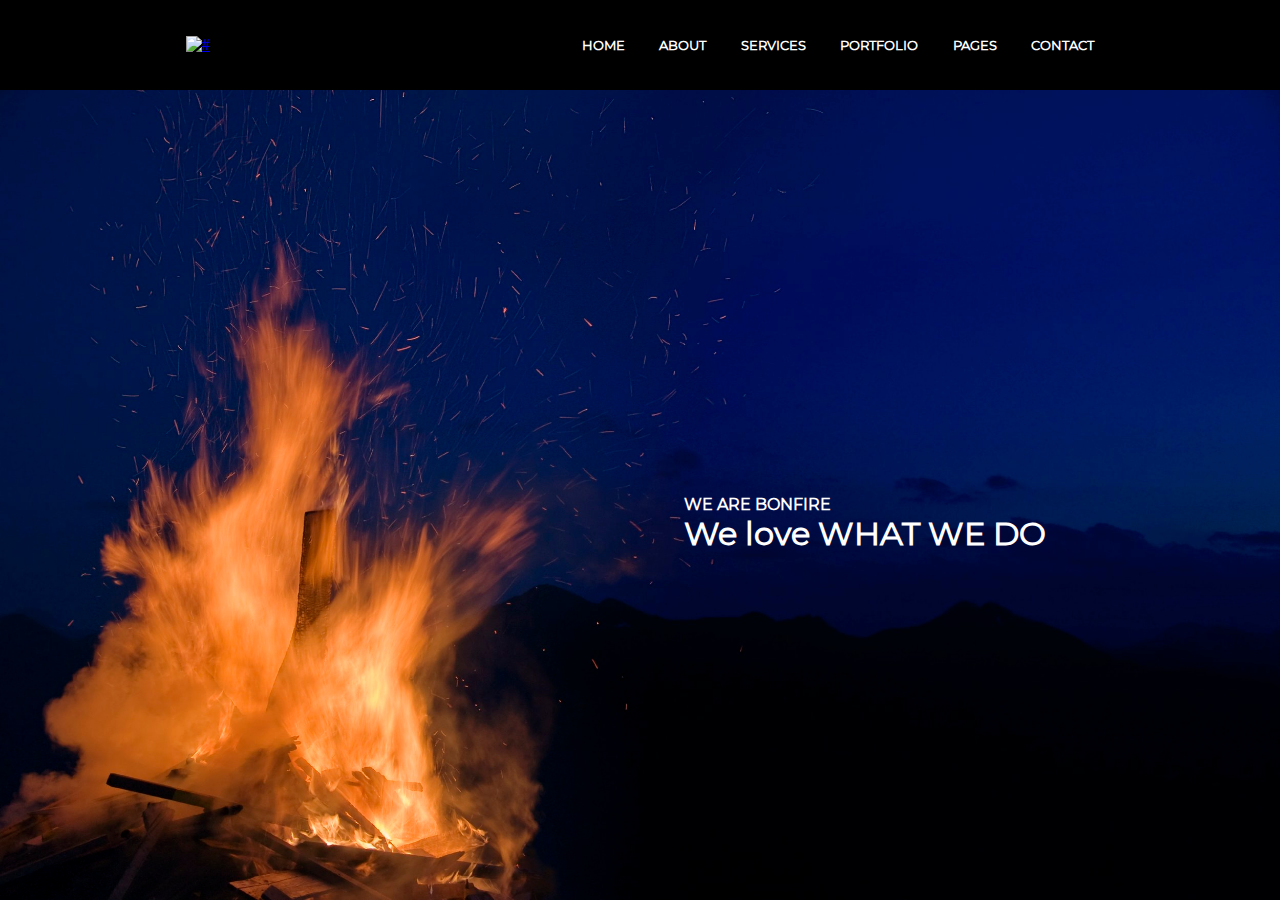
==== SegundoReto/index.html @ 828c5211 "se creo rama feature-css con carpeta SegundoReto subcarpetas images y styles y archivo index.html co" ====
<!DOCTYPE html>
<html lang="es">
    <head>
        <meta charset="UTF-8">
        <meta name="author" content="Rolando Arenas">
        <meta name ="description" content="Maquetación en HTML5 y CSS3 en el contexto de la Hackaton 4 de PachaQtec.">
        <meta name="viewport" content="width=device-width, initial-scale=1.0">
        <link rel="stylesheet" href="./styles/reset.css">
        <link rel="stylesheet" href="./styles/fonts.css">
        <link rel="stylesheet" href="./styles/main.css">
        <title>Maquetación en HTML5 y CSS</title>
    </head>

<body>

    <header>
        
        <section class="headersuperior">

            <a href="index.html" title="Home"><img class="headerlogo" src="#" alt="#"></a>

            <nav>
                <ul>
                    <li><a class="headermenu" href="index.html" title="Home" target="_blank">HOME</a></li>
                    <li><a class="headermenu" href="about.html" title="About" target="_blank">ABOUT</a></li>
                    <li><a class="headermenu" href="services.html" title="Services" target="_blank">SERVICES</a></li>
                    <li><a class="headermenu" href="portfolio.html" title="Portfolio" target="_blank">PORTFOLIO</a></li>
                    <li><a class="headermenu" href="pages.html" title="Services" target="_blank">PAGES</a></li>
                    <li><a class="headermenu" href="contact.html" title="Portfolio" target="_blank">CONTACT</a></li>
                </ul>
            </nav>

        </section>

        <section class="headerinferior">

            <h1>
                <p class="headerpretitulo">WE ARE BONFIRE</p>
                <p class="headertitulo">We love WHAT WE DO</p>
            </h1>

        </section>

    </header>
    
</body>
</html>
---- SegundoReto/styles/fonts.css ----
@font-face {
    font-family: 'Montserrat';
    src: url('Montserrat-Regular.woff2') format('woff2'),
        url('Montserrat-Regular.woff') format('woff');
    font-weight: normal;
    font-style: normal;
    font-display: swap;
}
---- SegundoReto/styles/main.css ----
header {
    background-color: #ffff;
    width: 100vw;
    height: 100vh;
}

.headersuperior {
    width: 100%;
    height: 10%;
    background: black;
    position: relative;
    display: flex;
    justify-content: space-around;
    align-items: center;
} 

.headerinferior{
    width: 100%;
    height: 90%;
    background-image: url(../images/BonfirePortada.jpg);
    background-size: 100% 100%;
    position: relative;
}

.headersuperior > a {
    background: black;
}

.headersuperior > nav {
    width: 40%;
    background: black;
}

.headerlogo {
    width: 120px;
}

.headersuperior nav ul {
    list-style: none;
    display: flex;
    justify-content: space-between;
    align-items: center;
}

.headermenu {
    color: white;
    text-decoration: none;
    font-family: 'Montserrat', sans-serif;
    font-size: 0.8rem;
    font-weight: 700;
}

h1 {
    
    width: 500px;
    margin: 0rem 6rem 0rem 0rem;
    position: absolute;
    right: 0;
    top: 50%;
}

.headerpretitulo {
    color: white;
    font-family: 'Montserrat', sans-serif;
    font-size: 1rem;
    font-weight: 700;
}

.headertitulo {
    color: white;
    font-family: 'Montserrat', sans-serif;
    font-size: 2rem;
    font-weight: 700;
}
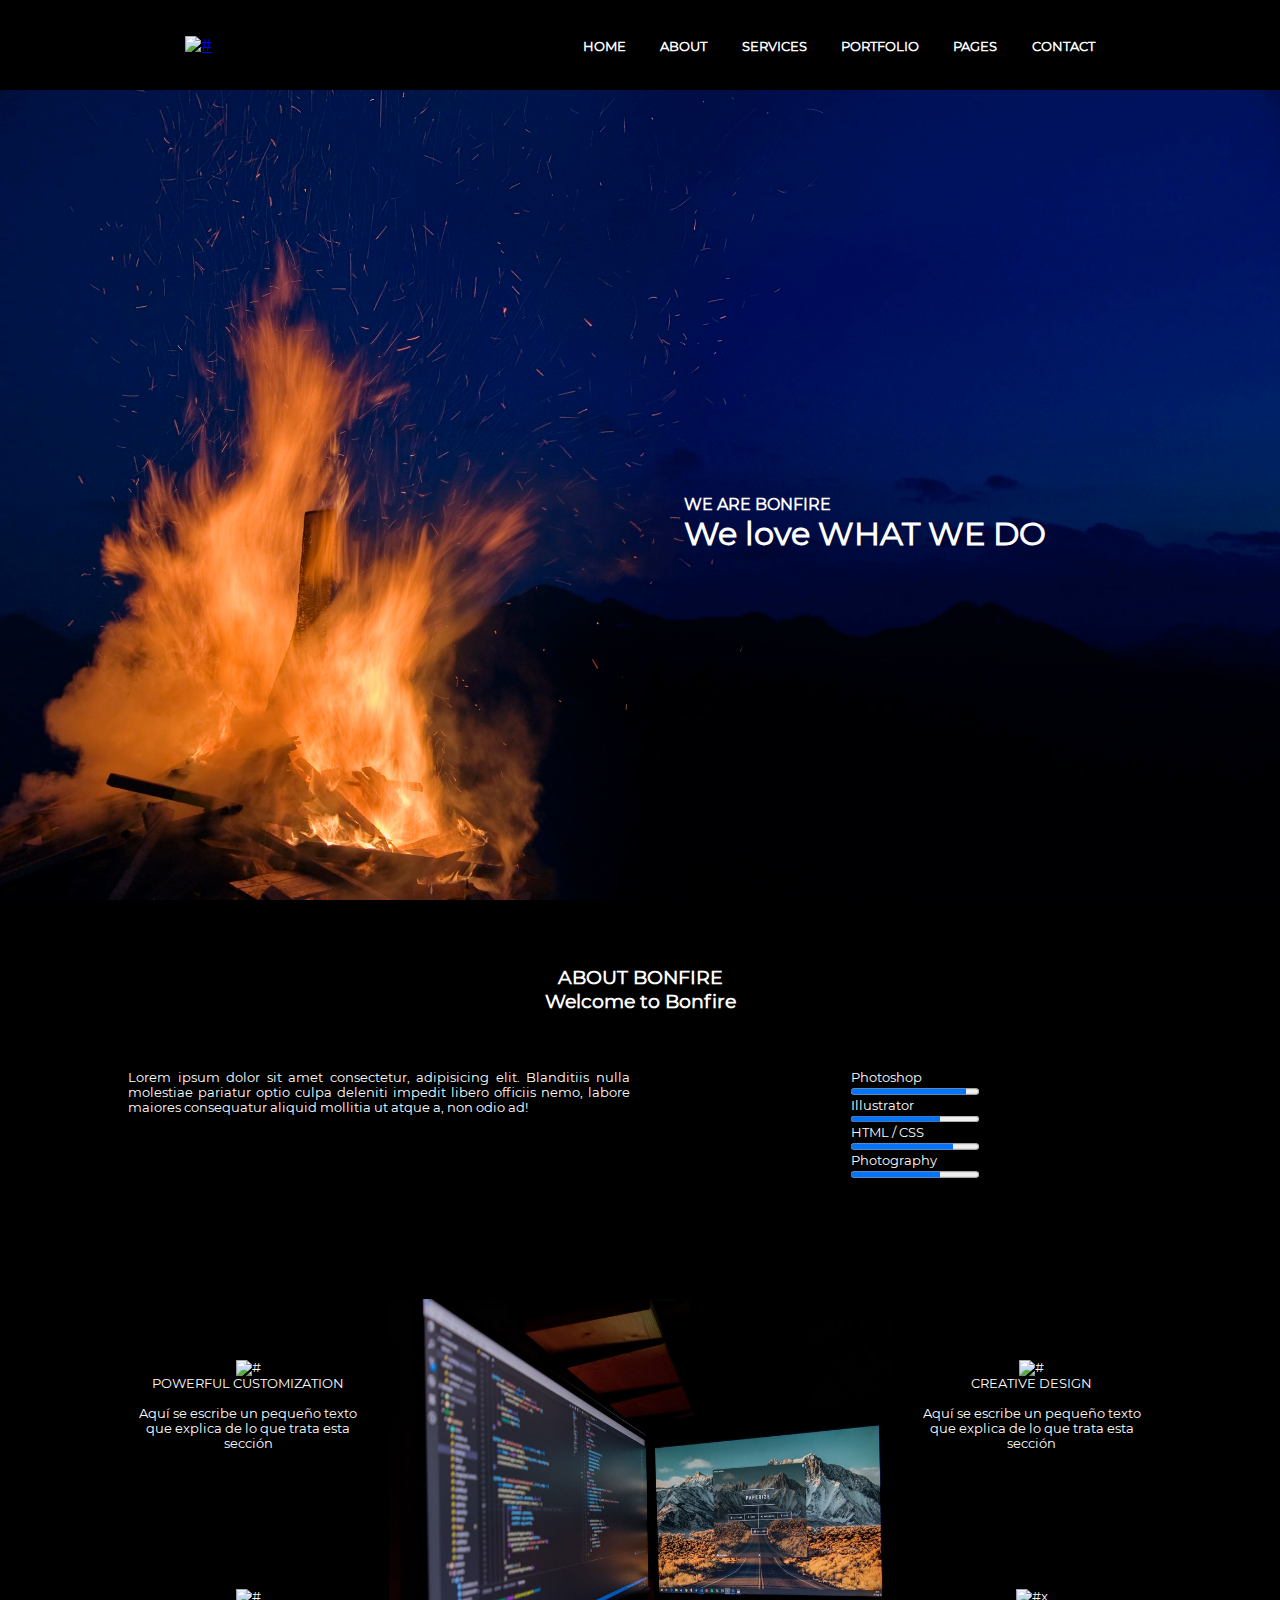
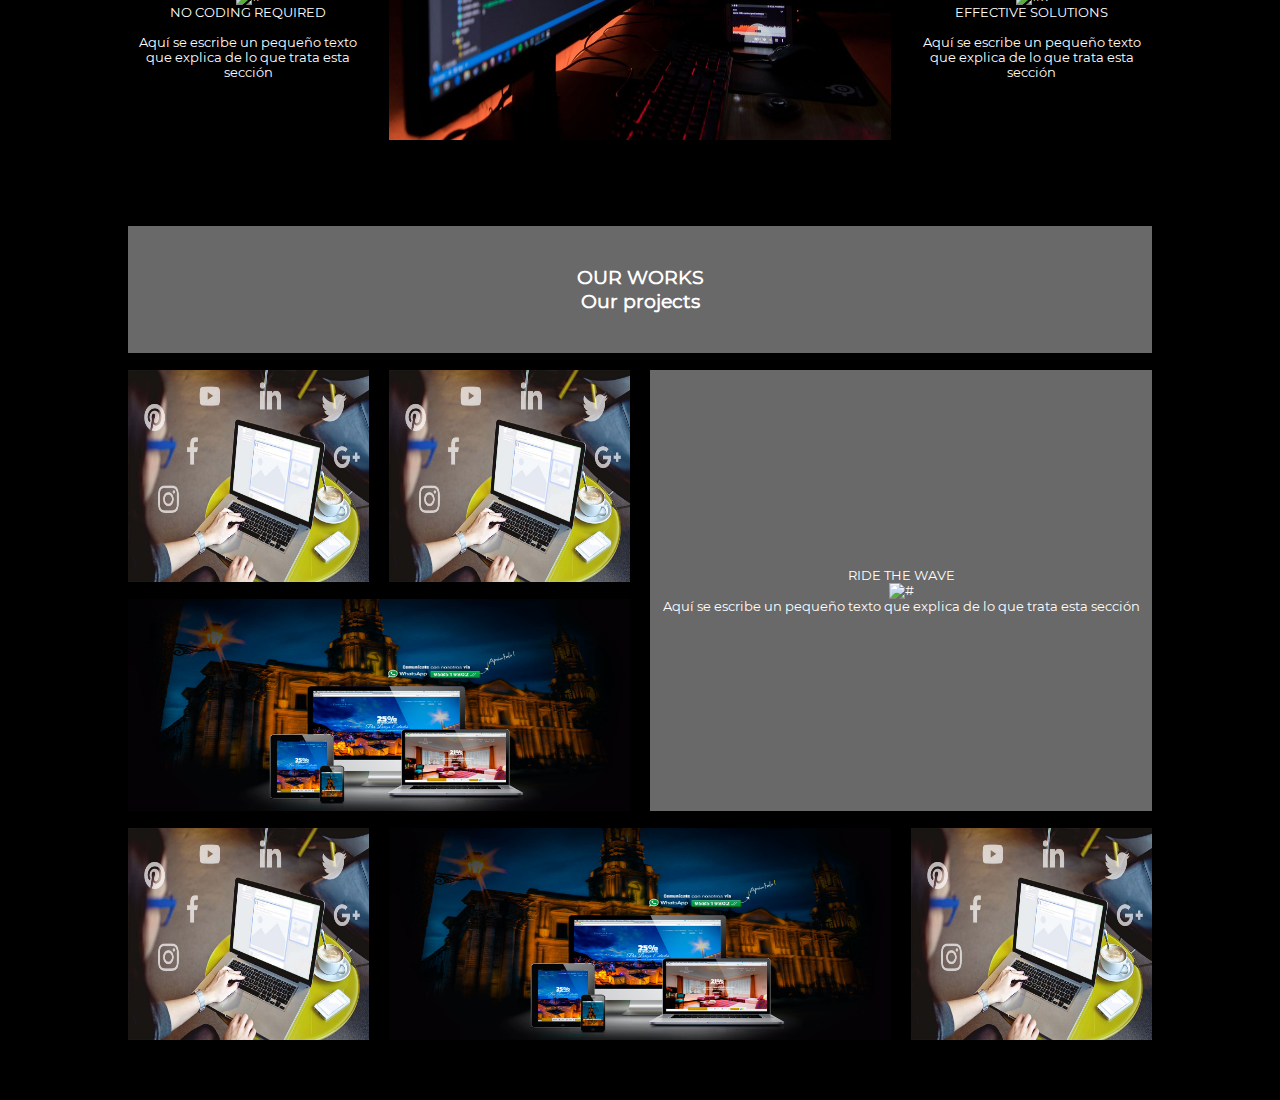
==== commit 1c996a94: "se crearon las secciones about y our works con sus respectivos estilos" ====
--- a/SegundoReto/index.html
+++ b/SegundoReto/index.html
@@ -42,6 +42,124 @@
         </section>
 
     </header>
+
+    <main>
+
+
+
+        <section class="about">
+
+            <article class="about1">
+                <h2>
+                    <p>ABOUT BONFIRE</p>
+                    <p>Welcome to Bonfire</p>
+                </h2>
+            </article>
+            
+            <article class="about2">
+                <P>Lorem ipsum dolor sit amet consectetur, adipisicing elit. Blanditiis nulla molestiae pariatur optio culpa deleniti impedit libero officiis nemo, labore maiores consequatur aliquid mollitia ut atque a, non odio ad!</P>
+            </article>
+
+            <article class="about3">
+                <p>Photoshop</p>
+                <progress value="9" max="10"></progress>
+                <p>Illustrator</p>
+                <progress value="7" max="10"></progress>
+                <p>HTML / CSS</p>
+                <progress value="8" max="10"></progress>
+                <p>Photography</p>
+                <progress value="7" max="10"></progress>
+            </article>
+
+            <article class="about4">
+                <figure>
+                    <img src="#" alt="#">
+                    <p>POWERFUL CUSTOMIZATION</p>
+                    <br>
+                    <p>Aquí se escribe un pequeño texto que explica de lo que trata esta sección</p>
+                </figure>
+            </article>
+
+            <article class="about5">
+
+            </article>
+
+            <article class="about6">
+                <figure>
+                    <img src="#" alt="#">
+                    <p>CREATIVE DESIGN</p>
+                    <br>
+                    <p>Aquí se escribe un pequeño texto que explica de lo que trata esta sección</p>
+                </figure>
+            </article>
+
+            <article class="about7">
+                <figure>
+                    <img src="#" alt="#">
+                    <p>NO CODING REQUIRED</p>
+                    <br>
+                    <p>Aquí se escribe un pequeño texto que explica de lo que trata esta sección</p>
+                </figure>
+            </article>
+
+            <article class="about8">
+                <figure>
+                    <img src="#" alt="#">x
+                    <p>EFFECTIVE SOLUTIONS</p>
+                    <br>
+                    <p>Aquí se escribe un pequeño texto que explica de lo que trata esta sección</p>
+                </figure>
+            </article>
+
+        </section>
+
+
+
+        <section class="ourworks">
+
+            <article class="ourworks1">
+                <h2>
+                    <p>OUR WORKS</p>
+                    <p>Our projects</p>
+                </h2>
+            </article>
+
+            <article class="ourworks2">
+
+            </article>
+
+            <article class="ourworks3">
+
+            </article>
+
+            <article class="ourworks4">
+
+            </article>
+
+            <article class="ourworks5">
+                <figure>
+                    <p>RIDE THE WAVE</p>
+                    <img src="#" alt="#">
+                    <p>Aquí se escribe un pequeño texto que explica de lo que trata esta sección</p>
+                </figure>
+            </article>
+
+            <article class="ourworks6">
+
+            </article>
+
+            <article class="ourworks7">
+
+            </article>
+
+            <article class="ourworks8">
+                
+            </article>
+
+        </section>
+
+
+    </main>
     
 </body>
 </html>--- a/SegundoReto/styles/main.css
+++ b/SegundoReto/styles/main.css
@@ -1,3 +1,7 @@
+body {
+    font-family: 'Montserrat', sans-serif;
+}
+
 header {
     background-color: #ffff;
     width: 100vw;
@@ -45,7 +49,6 @@
 .headermenu {
     color: white;
     text-decoration: none;
-    font-family: 'Montserrat', sans-serif;
     font-size: 0.8rem;
     font-weight: 700;
 }
@@ -72,3 +75,208 @@
     font-size: 2rem;
     font-weight: 700;
 }
+
+.about {
+    
+    background: black;
+    width: 100vw;
+    height: 100vh;
+    padding: 2% 10% 2% 10%;
+    display: grid;
+    grid-template-columns: repeat(12, 1fr);
+    grid-template-rows: repeat(4, 15% 25% 25% 25%);
+    grid-gap: 2%;
+}
+
+.about1 {
+    grid-column-start: 1;
+    grid-column-end: 13;
+    grid-row-start: 1;
+    grid-row-end: 2;
+    color: white;
+    font-size: 0.8rem;
+    text-align: center;
+    display: flex;
+    justify-content: center;
+    align-items: center;
+}   
+
+.about2 {
+    grid-column-start: 1;
+    grid-column-end: 7;
+    grid-row-start: 2;
+    grid-row-end: 3;
+    color: white;
+    font-size: 0.8rem;
+    text-align: justify;
+    display: flex;
+    justify-content: center;
+}   
+
+.about3 {
+    grid-column-start: 7;
+    grid-column-end: 13;
+    grid-row-start: 2;
+    grid-row-end: 3;
+    color: white;
+    font-size: 0.8rem;
+    margin-left: 40%;
+    display: flex;
+    flex-direction: column;
+    align-items: space-between;
+}   
+
+.about4 {
+    grid-column-start: 1;
+    grid-column-end: 4;
+    grid-row-start: 3;
+    grid-row-end: 4;
+    color: white;
+    font-size: 0.8rem;
+    text-align: center;
+    display: flex;
+    justify-content: center;
+    align-items: center;
+}   
+
+.about5 {
+    grid-column-start: 4;
+    grid-column-end: 10;
+    grid-row-start: 3;
+    grid-row-end: 5;
+    background-image: url(../images/AboutImagen.jpg);
+    background-size: 100% 100%;
+}   
+
+.about6 {
+    grid-column-start: 10;
+    grid-column-end: 13;
+    grid-row-start: 3;
+    grid-row-end: 4;
+    color: white;
+    font-size: 0.8rem;
+    text-align: center;
+    display: flex;
+    justify-content: center;
+    align-items: center;
+}   
+
+.about7 {
+    grid-column-start: 1;
+    grid-column-end: 4;
+    grid-row-start: 4;
+    grid-row-end: 5;
+    color: white;
+    font-size: 0.8rem;
+    text-align: center;
+    display: flex;
+    justify-content: center;
+    align-items: center;
+}   
+
+.about8 {
+    grid-column-start: 10;
+    grid-column-end: 13;
+    grid-row-start: 4;
+    grid-row-end: 5;
+    color: white;
+    font-size: 0.8rem;
+    text-align: center;
+    display: flex;
+    justify-content: center;
+    align-items: center;
+}   
+
+.ourworks {
+    
+    background: black;
+    width: 100vw;
+    height: 100vh;
+    padding: 2% 10% 2% 10%;
+    display: grid;
+    grid-template-columns: repeat(12, 1fr);
+    grid-template-rows: repeat(4, 15% 25% 25% 25%);
+    grid-gap: 2%;
+}
+
+.ourworks1 {
+    background: dimgrey;
+    grid-column-start: 1;
+    grid-column-end: 13;
+    grid-row-start: 1;
+    grid-row-end: 2;
+    color: white;
+    font-size: 0.8rem;
+    text-align: center;
+    display: flex;
+    justify-content: center;
+    align-items: center;
+}   
+
+.ourworks2 {
+    grid-column-start: 1;
+    grid-column-end: 4;
+    grid-row-start: 2;
+    grid-row-end: 3;
+    background-image: url(../images/OurworksImagen.jpg);
+    background-size: 100% 100%;
+}   
+
+.ourworks3 {
+    grid-column-start: 4;
+    grid-column-end: 7;
+    grid-row-start: 2;
+    grid-row-end: 3;
+    background-image: url(../images/OurworksImagen.jpg);
+    background-size: 100% 100%;
+}   
+
+.ourworks4 {
+    grid-column-start: 1;
+    grid-column-end: 7;
+    grid-row-start: 3;
+    grid-row-end: 4;
+    background-image: url(../images/OurworksImagen2.jpg);
+    background-size: 100% 100%;
+}   
+
+.ourworks5 {
+    background: dimgrey;
+    grid-column-start: 7;
+    grid-column-end: 13;
+    grid-row-start: 2;
+    grid-row-end: 4;
+    color: white;
+    font-size: 0.8rem;
+    text-align: center;
+    display: flex;
+    justify-content: center;
+    align-items: center;
+}   
+
+.ourworks6 {
+    grid-column-start: 1;
+    grid-column-end: 4;
+    grid-row-start: 4;
+    grid-row-end: 5;
+    background-image: url(../images/OurworksImagen.jpg);
+    background-size: 100% 100%;
+}   
+
+.ourworks7 {
+    grid-column-start: 4;
+    grid-column-end: 10;
+    grid-row-start: 4;
+    grid-row-end: 5;
+    background-image: url(../images/OurworksImagen2.jpg);
+    background-size: 100% 100%;
+}   
+
+.ourworks8 {
+    grid-column-start: 10;
+    grid-column-end: 13;
+    grid-row-start: 4;
+    grid-row-end: 5;
+    background-image: url(../images/OurworksImagen.jpg);
+    background-size: 100% 100%;
+}   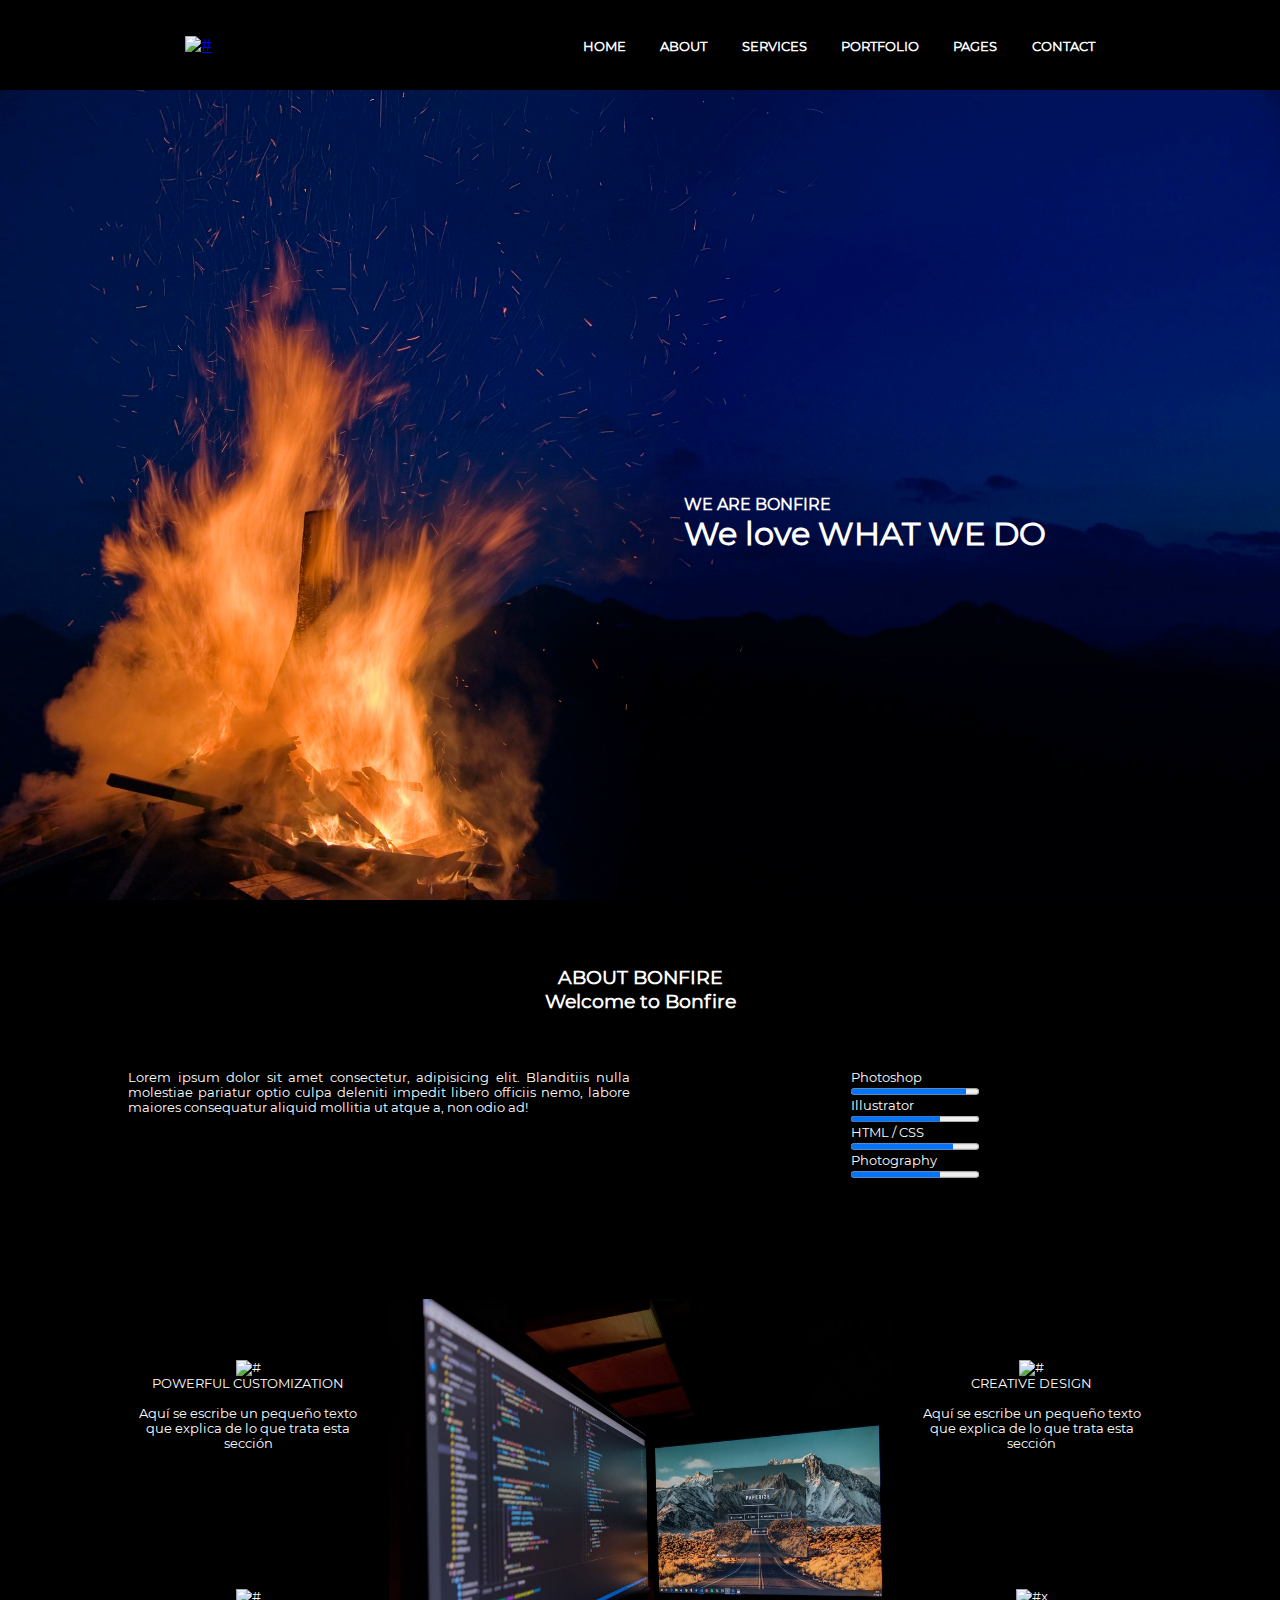
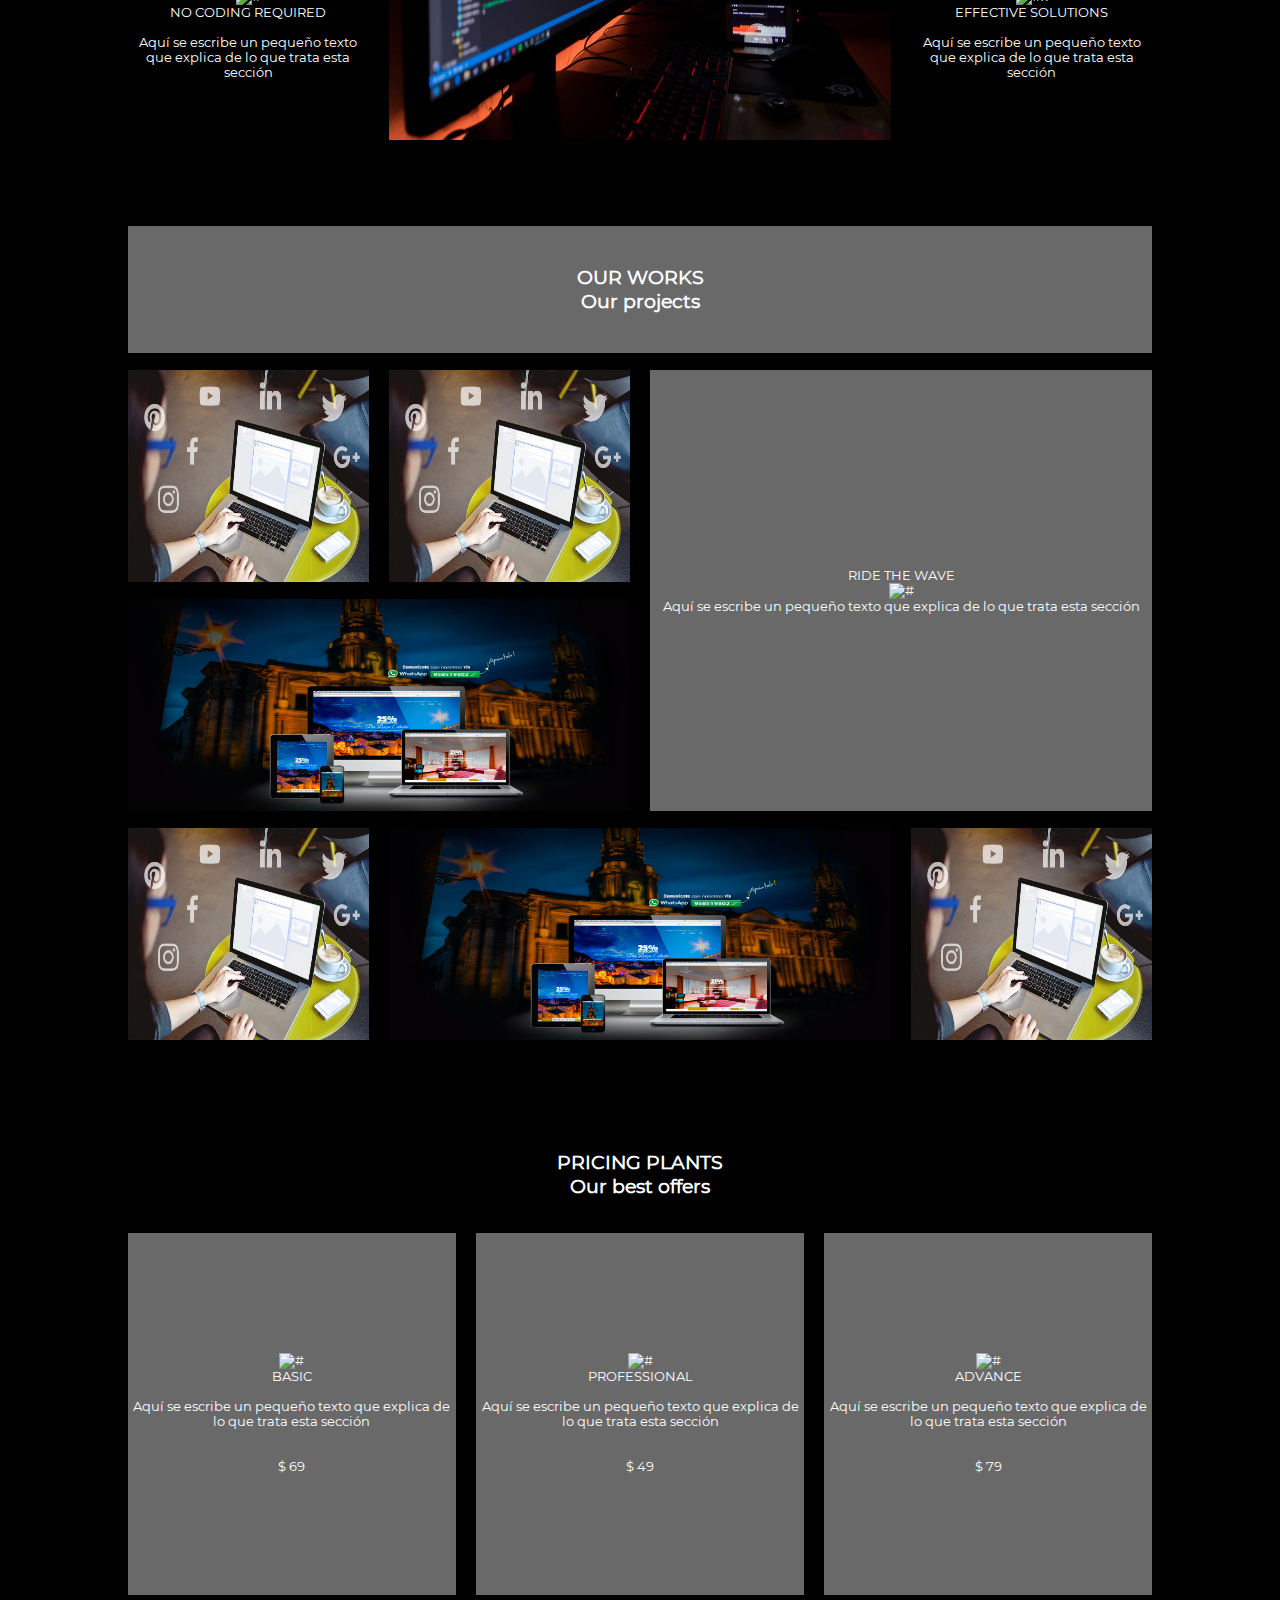
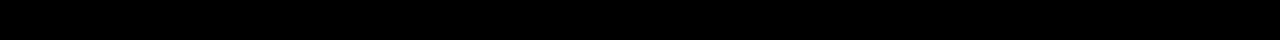
==== commit fc2a5d94: "se creo la seccion pricing plants con su respectivo estilo" ====
--- a/SegundoReto/index.html
+++ b/SegundoReto/index.html
@@ -153,10 +153,61 @@
             </article>
 
             <article class="ourworks8">
-                
-            </article>
-
-        </section>
+
+            </article>
+
+        </section>
+
+
+        <section class="pricingplants">
+
+            <article class="pricingplants1">
+                <h2>
+                    <p>PRICING PLANTS</p>
+                    <p>Our best offers</p>
+                </h2>
+            </article>
+
+            <article class="pricingplants2">
+                <figure>
+                    <img src="#" alt="#">
+                    <p>BASIC</p>
+                    <br>
+                    <p>Aquí se escribe un pequeño texto que explica de lo que trata esta sección</p>
+                    <br>
+                    <br>
+                    <p>$ 69</p>
+                </figure>
+            </article>
+
+            <article class="pricingplants3">
+                <figure>
+                    <img src="#" alt="#">
+                    <p>PROFESSIONAL</p>
+                    <br>
+                    <p>Aquí se escribe un pequeño texto que explica de lo que trata esta sección</p>
+                    <br>
+                    <br>
+                    <p>$ 49</p>
+                </figure>
+            </article>
+
+            <article class="pricingplants4">
+                <figure>
+                    <img src="#" alt="#">
+                    <p>ADVANCE</p>
+                    <br>
+                    <p>Aquí se escribe un pequeño texto que explica de lo que trata esta sección</p>
+                    <br>
+                    <br>
+                    <p>$ 79</p>
+                </figure>
+            </article>
+
+        </section>
+
+
+
 
 
     </main>
--- a/SegundoReto/styles/main.css
+++ b/SegundoReto/styles/main.css
@@ -279,4 +279,71 @@
     grid-row-end: 5;
     background-image: url(../images/OurworksImagen.jpg);
     background-size: 100% 100%;
-}   +}   
+
+.pricingplants {
+    
+    background: black;
+    width: 100vw;
+    height: 60vh;
+    padding: 2% 10% 2% 10%;
+    display: grid;
+    grid-template-columns: repeat(3, 1fr);
+    grid-template-rows: repeat(2, 20% 74%);
+    grid-gap: 2%;
+}
+
+.pricingplants1 {
+    grid-column-start: 1;
+    grid-column-end: 4;
+    grid-row-start: 1;
+    grid-row-end: 2;
+    color: white;
+    font-size: 0.8rem;
+    text-align: center;
+    display: flex;
+    justify-content: center;
+    align-items: center;
+}   
+
+.pricingplants2 {
+    grid-column-start: 1;
+    grid-column-end: 2;
+    grid-row-start: 2;
+    grid-row-end: 3;
+    background: dimgrey;
+    color: white;
+    font-size: 0.8rem;
+    text-align: center;
+    display: flex;
+    justify-content: center;
+    align-items: center;
+}   
+
+.pricingplants3 {
+    grid-column-start: 2;
+    grid-column-end: 3;
+    grid-row-start: 2;
+    grid-row-end: 3;
+    background: dimgrey;
+    color: white;
+    font-size: 0.8rem;
+    text-align: center;
+    display: flex;
+    justify-content: center;
+    align-items: center;
+}   
+
+.pricingplants4 {
+    grid-column-start: 3;
+    grid-column-end: 4;
+    grid-row-start: 2;
+    grid-row-end: 3;
+    background: dimgrey;
+    color: white;
+    font-size: 0.8rem;
+    text-align: center;
+    display: flex;
+    justify-content: center;
+    align-items: center;
+}   
